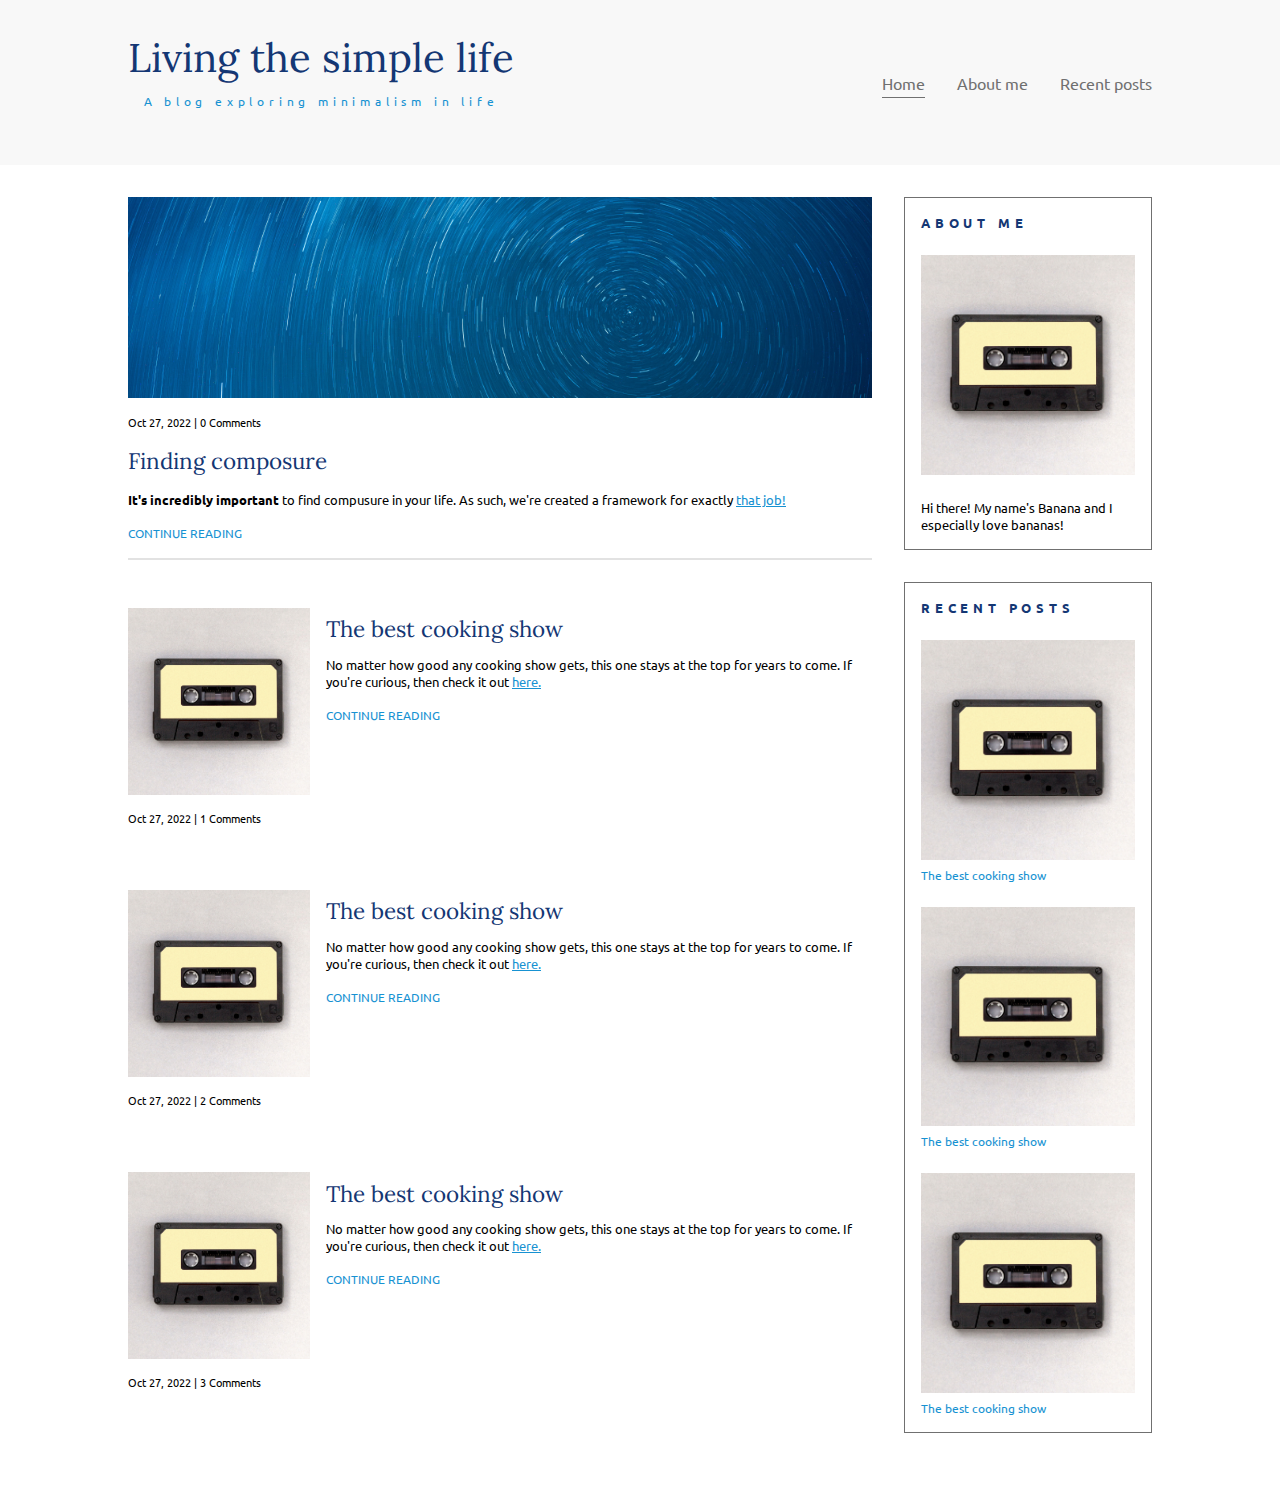
==== index.html @ d50aadb8 "first commit" ====
<!DOCTYPE html>
<html lang="en">

<head>
    <meta charset="UTF-8">
    <meta http-equiv="X-UA-Compatible" content="IE=edge">
    <meta name="viewport" content="width=device-width, initial-scale=1.0">
    <link rel="stylesheet" href="./assets/style.css">
    <title>Navigation</title>
    <!-- GOOGLE FONTS -->
    <link rel="preconnect" href="https://fonts.googleapis.com">
    <link rel="preconnect" href="https://fonts.gstatic.com" crossorigin>
    <link href="https://fonts.googleapis.com/css2?family=Lora&display=swap" rel="stylesheet">
    <link href="https://fonts.googleapis.com/css2?family=Lora&family=Ubuntu&display=swap" rel="stylesheet">
</head>

<body>
    
    <header>
        <div class="container">
            <div class="site-title">
                <h1 class="title">Living the simple life</h1>
                <div class="subtitle">A blog exploring minimalism in life</div>
            </div>
            <nav>
                <ul class="nav-bar">
                    <li><a href="#" class="current-page">Home</a></li>
                    <li><a href="./about-me.html">About me</a></li>
                    <li><a href="./recent-posts.html">Recent posts</a></li>
                </ul>
            </nav>
        </div>
    </header>

    <main>
        <div class="container">
            <div class="posts-list col col-3">
                <div class="featured-post">
                    <img src="./assets/images/background-ocean.jpg" alt="Ocean">
                    <div class="post-info">Oct 27, 2022 | 0 Comments</div>
                    <div class="post-title">Finding composure</div>
                    <div class="post-description"><strong>It's incredibly important</strong> to find compusure in your life. As such, we're created a framework for exactly <a class="post-redirect-link" href="#">that job!</a></div>
                    <div class="read-post">
                        <a href="#" class="post-link">CONTINUE READING</a>
                    </div>
                </div>
                <hr class="divider"></hr>
                <div class="post">
                    <div class="col col-1">
                        <img src="./assets/images/background-tape.jpg" alt="Tape">
                        <div class="post-info">Oct 27, 2022 | 1 Comments</div>
                    </div>
                    <div class="col col-3">
                        <div class="post-title">The best cooking show</div>
                        <div class="post-description">No matter how good any cooking show gets, this one stays at the top for years to come. If you're curious, then check it out <a href="#" class="post-redirect-link">here.</a></div>
                        <div class="read-post">
                            <a href="#" class="post-link">CONTINUE READING</a>
                        </div>
                    </div>
                </div>
                <div class="post">
                    <div class="col col-1">
                        <img src="./assets/images/background-tape.jpg" alt="Tape">
                        <div class="post-info">Oct 27, 2022 | 2 Comments</div>
                    </div>
                    <div class="col col-3">
                        <div class="post-title">The best cooking show</div>
                        <div class="post-description">No matter how good any cooking show gets, this one stays at the top for years to come. If you're curious, then check it out <a href="#" class="post-redirect-link">here.</a></div>
                        <div class="read-post">
                            <a href="#" class="post-link">CONTINUE READING</a>
                        </div>
                    </div>
                </div>
                <div class="post">
                    <div class="col col-1">
                        <img src="./assets/images/background-tape.jpg" alt="Tape">
                        <div class="post-info">Oct 27, 2022 | 3 Comments</div>
                    </div>
                    <div class="col col-3">
                        <div class="post-title">The best cooking show</div>
                        <div class="post-description">No matter how good any cooking show gets, this one stays at the top for years to come. If you're curious, then check it out <a href="#" class="post-redirect-link">here.</a></div>
                        <div class="read-post">
                            <a href="#" class="post-link">CONTINUE READING</a>
                        </div>
                    </div>
                </div>
            </div>
            <div class="side-cards col col-1">
                <div class="card">
                    <p class="card-title">ABOUT ME</p>
                    <img src="./assets/images/background-tape.jpg" alt="Tape">
                    <p>Hi there! My name's Banana and I especially love bananas!</p>
                </div>
                <div class="card">
                    <p class="card-title">RECENT POSTS</p>
                    <div class="card-post">
                        <img src="./assets/images/background-tape.jpg" alt="Tape">
                        <a href="#" class="post-link">The best cooking show</a>
                    </div>
                    <div class="card-post">
                        <img src="./assets/images/background-tape.jpg" alt="Tape">
                        <a href="#" class="post-link">The best cooking show</a>
                    </div>
                    <div class="card-post">
                        <img src="./assets/images/background-tape.jpg" alt="Tape">
                        <a href="#" class="post-link">The best cooking show</a>
                    </div>
                </div>
            </div>
        </div>
    </main>
</body>

</html>
---- assets/style.css ----
:root {
    --white: #F8F8F8;
    --gray: #707070;
    --blue: #1792D2;
    --dark-blue: #143774;
}

* {
    margin: 0;
    padding: 0;
    box-sizing: border-box;
}

.container {
    width: 80%;
    margin: 0 auto;
}

/* HEADER-------------------  */
header {
    background-color: var(--white);
    padding: 2em 0;
}

.site-title {
    text-align: center;
    padding: 0 0 1.5em;
}

.title {
    font-family: 'Lora', serif;
    font-size: 2.5rem;
    font-weight: 400;
    color: var(--dark-blue);
    padding-bottom: 0.25em;
}

.subtitle {
    font-family: 'Ubuntu', sans-serif;
    font-size: .75rem;
    color: var(--blue);
    letter-spacing: 0.4em;
}

ul.nav-bar {
    list-style: none;
    display: flex;
    gap: 2em;
    font-family: 'Ubuntu', sans-serif;
    font-size: 1rem;
    justify-content: center;
}

ul.nav-bar a {
    text-decoration: none;
    color: var(--gray);
    padding: .25em 0;
}

ul.nav-bar a:hover {
    color: var(--blue)
}

.current-page {
    border-bottom: 1px solid var(--gray);
}

.current-page:hover {
    color: var(--gray) !important;
}
/* -------------------HEADER  */

/* COLUMNS (4-col design)-------------- */

.col-1 {
    width: 25%;
}

.col-2 {
    width: 50%;
}

.col-3 {
    width: 75%;
}

/* --------------COLUMNS (4-col design) */

/* POSTS-------------- */
main .container {
    display: flex;
    gap: 2rem;
    padding: 2em 0;
}

main .container img {
    width: 100%;
}

.divider {
    border: 1px solid var(--gray);
    opacity: 20%;
    margin: 1em 0;
}

.featured-post {
    display: flex;
    flex-direction: column;
    gap: 1em;
}

.post {
    display: flex;
    gap: 1em;
    margin-bottom: 2em;
}

.post *{
    margin-top: 1em;
}


.post-info, .post-description, .post-link {
    font-family: 'Ubuntu', sans-serif;
}

.post-info {
    font-size: .7rem;
}

.post-title {
    font-size: 1.4rem;
    color: var(--dark-blue);
    font-family: 'Lora', serif;
}

.post-description {
    font-size: .8rem;
}

.post-redirect-link {
    color: var(--blue);
}

.post-link {
    color: var(--blue);
    font-size: .75rem;
    text-decoration: none;
}
/* --------------POSTS */

/* SIDE CARDS---------------- */
.card {
    display: flex;
    flex-direction: column;
    gap: 1.5em;
    font-family: 'Ubuntu', sans-serif;
    padding: 1em;
    margin-bottom: 2em;
    border: .1em solid var(--gray);
}

.card-post img {
    width: 100%;
}

.card-title {
    color: var(--dark-blue);
    letter-spacing: .3rem;
    font-weight: 700;
}

.card p {
    font-size: .8rem;
}
/* ----------------SIDE CARDS */


/* MEDIA QUERIES */

@media (min-width: 960px) {
    header .container {
        display: flex;
        align-items: center;
        justify-content: space-between;
    }
}

@media (max-width: 675px) {
    ul.nav-bar {
        flex-direction: column;
        align-items: center;
    }

    header .subtitle {
        letter-spacing: 0.1rem;
    }
}
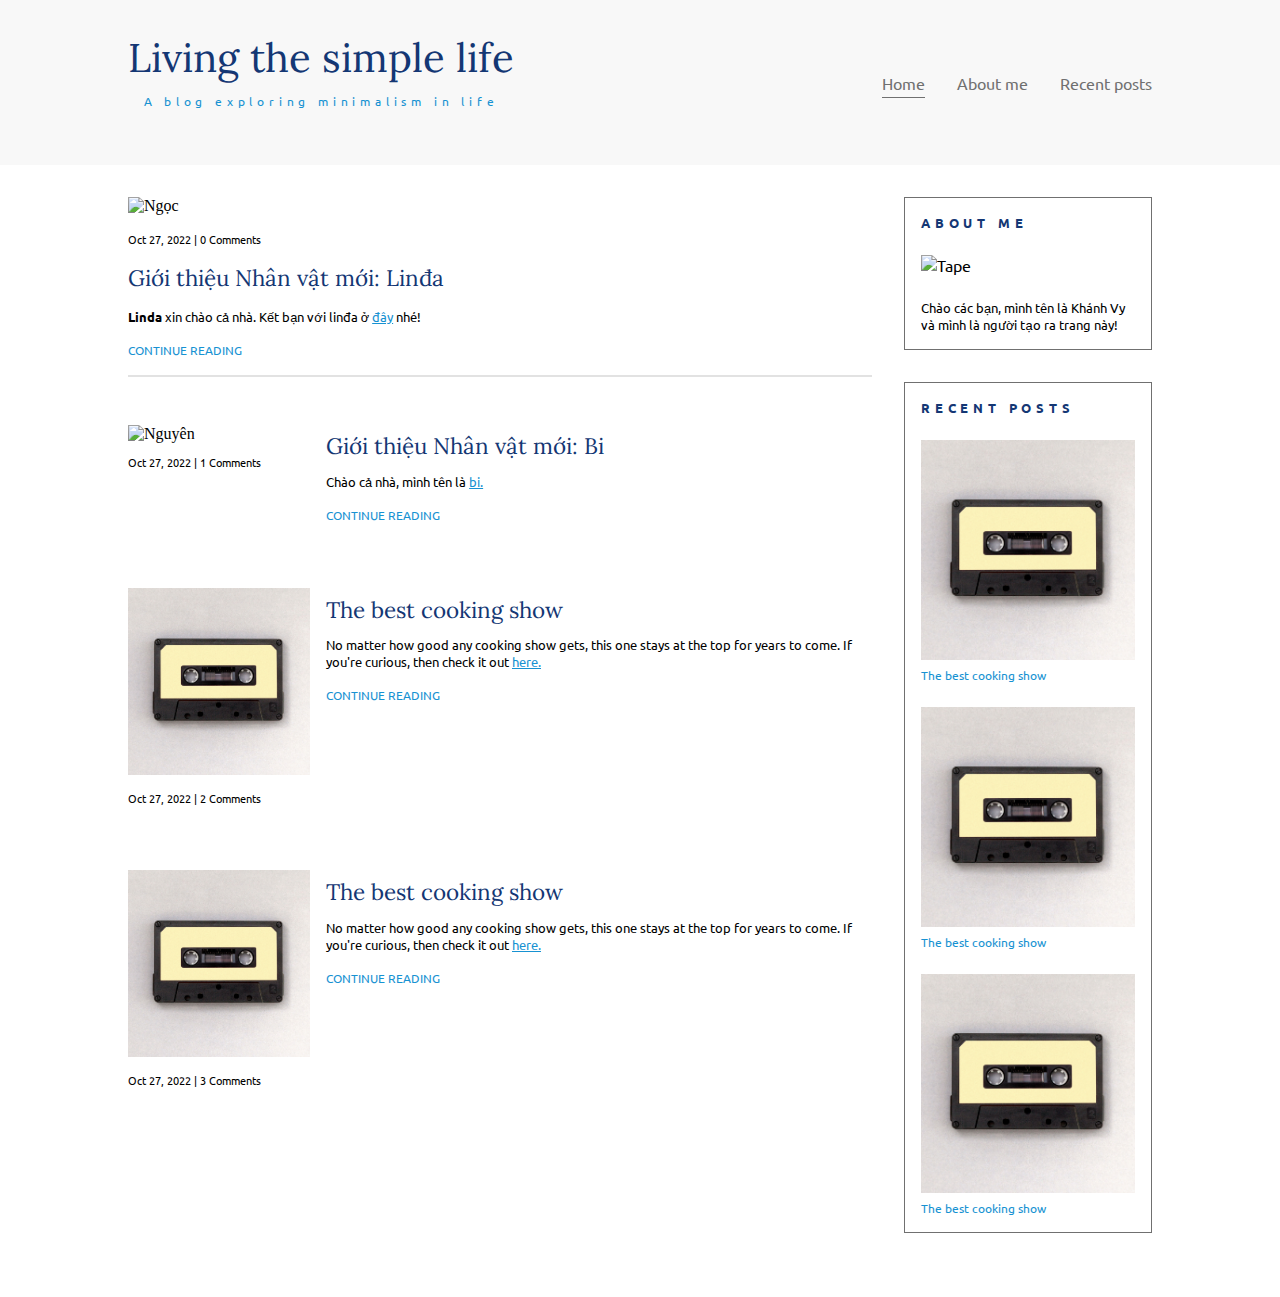
==== commit 944a8dda: "add posts" ====
--- a/index.html
+++ b/index.html
@@ -36,10 +36,10 @@
         <div class="container">
             <div class="posts-list col col-3">
                 <div class="featured-post">
-                    <img src="./assets/images/background-ocean.jpg" alt="Ocean">
+                    <img src="./assets/images/ngoc.jpg" alt="Ngọc">
                     <div class="post-info">Oct 27, 2022 | 0 Comments</div>
-                    <div class="post-title">Finding composure</div>
-                    <div class="post-description"><strong>It's incredibly important</strong> to find compusure in your life. As such, we're created a framework for exactly <a class="post-redirect-link" href="#">that job!</a></div>
+                    <div class="post-title">Giới thiệu Nhân vật mới: Linđa</div>
+                    <div class="post-description"><strong>Linda</strong> xin chào cả nhà. Kết bạn với linđa ở <a class="post-redirect-link" href="#">đây</a> nhé!</div>
                     <div class="read-post">
                         <a href="#" class="post-link">CONTINUE READING</a>
                     </div>
@@ -47,12 +47,12 @@
                 <hr class="divider"></hr>
                 <div class="post">
                     <div class="col col-1">
-                        <img src="./assets/images/background-tape.jpg" alt="Tape">
+                        <img src="./assets/images/nguyen.jpg" alt="Nguyên">
                         <div class="post-info">Oct 27, 2022 | 1 Comments</div>
                     </div>
                     <div class="col col-3">
-                        <div class="post-title">The best cooking show</div>
-                        <div class="post-description">No matter how good any cooking show gets, this one stays at the top for years to come. If you're curious, then check it out <a href="#" class="post-redirect-link">here.</a></div>
+                        <div class="post-title">Giới thiệu Nhân vật mới: Bi</div>
+                        <div class="post-description">Chào cả nhà, mình tên là <a href="#" class="post-redirect-link">bi.</a></div>
                         <div class="read-post">
                             <a href="#" class="post-link">CONTINUE READING</a>
                         </div>
@@ -88,8 +88,8 @@
             <div class="side-cards col col-1">
                 <div class="card">
                     <p class="card-title">ABOUT ME</p>
-                    <img src="./assets/images/background-tape.jpg" alt="Tape">
-                    <p>Hi there! My name's Banana and I especially love bananas!</p>
+                    <img src="./assets/images/about-me.JPG" alt="Tape">
+                    <p>Chào các bạn, mình tên là Khánh Vy và mình là người tạo ra trang này!</p>
                 </div>
                 <div class="card">
                     <p class="card-title">RECENT POSTS</p>
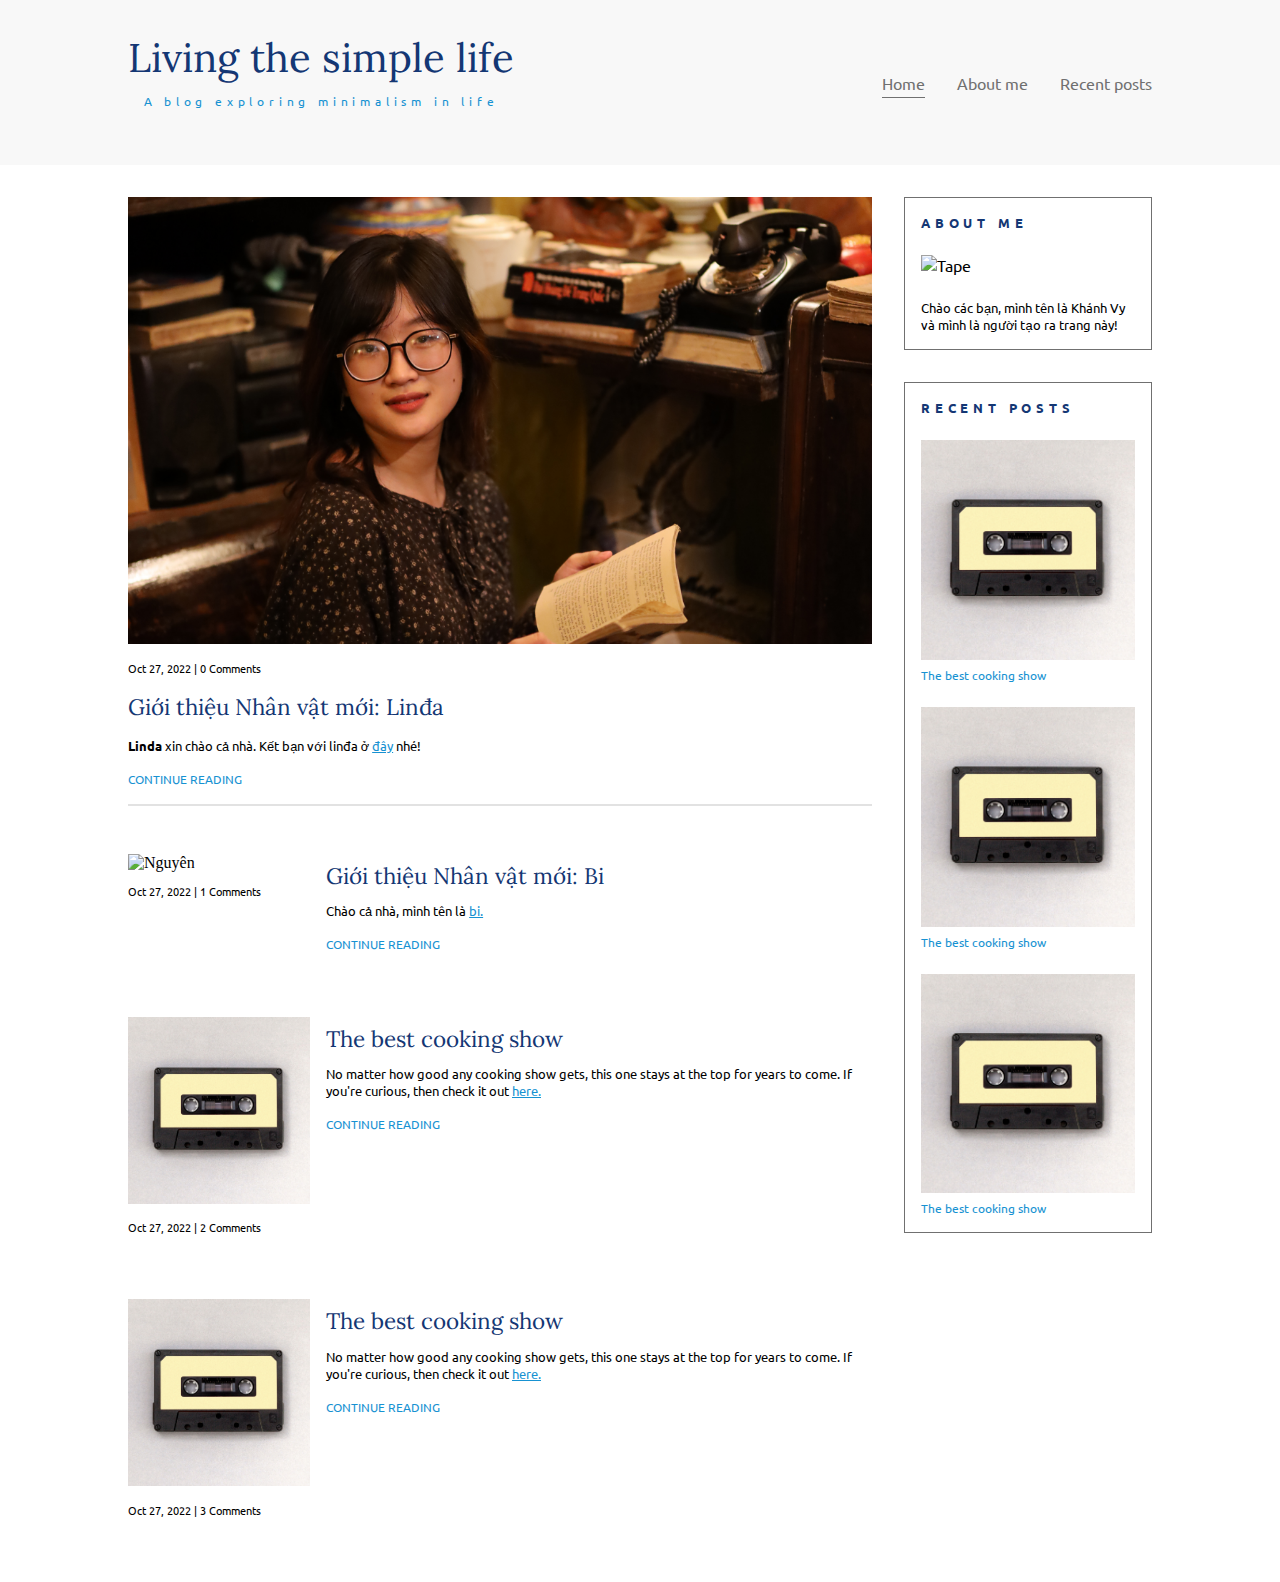
==== commit 7b9ecba7: "change jpg ending" ====
--- a/index.html
+++ b/index.html
@@ -36,7 +36,7 @@
         <div class="container">
             <div class="posts-list col col-3">
                 <div class="featured-post">
-                    <img src="./assets/images/ngoc.jpg" alt="Ngọc">
+                    <img src="./assets/images/ngoc.JPG" alt="Ngọc">
                     <div class="post-info">Oct 27, 2022 | 0 Comments</div>
                     <div class="post-title">Giới thiệu Nhân vật mới: Linđa</div>
                     <div class="post-description"><strong>Linda</strong> xin chào cả nhà. Kết bạn với linđa ở <a class="post-redirect-link" href="#">đây</a> nhé!</div>
@@ -47,7 +47,7 @@
                 <hr class="divider"></hr>
                 <div class="post">
                     <div class="col col-1">
-                        <img src="./assets/images/nguyen.jpg" alt="Nguyên">
+                        <img src="./assets/images/nguyen.JPG" alt="Nguyên">
                         <div class="post-info">Oct 27, 2022 | 1 Comments</div>
                     </div>
                     <div class="col col-3">
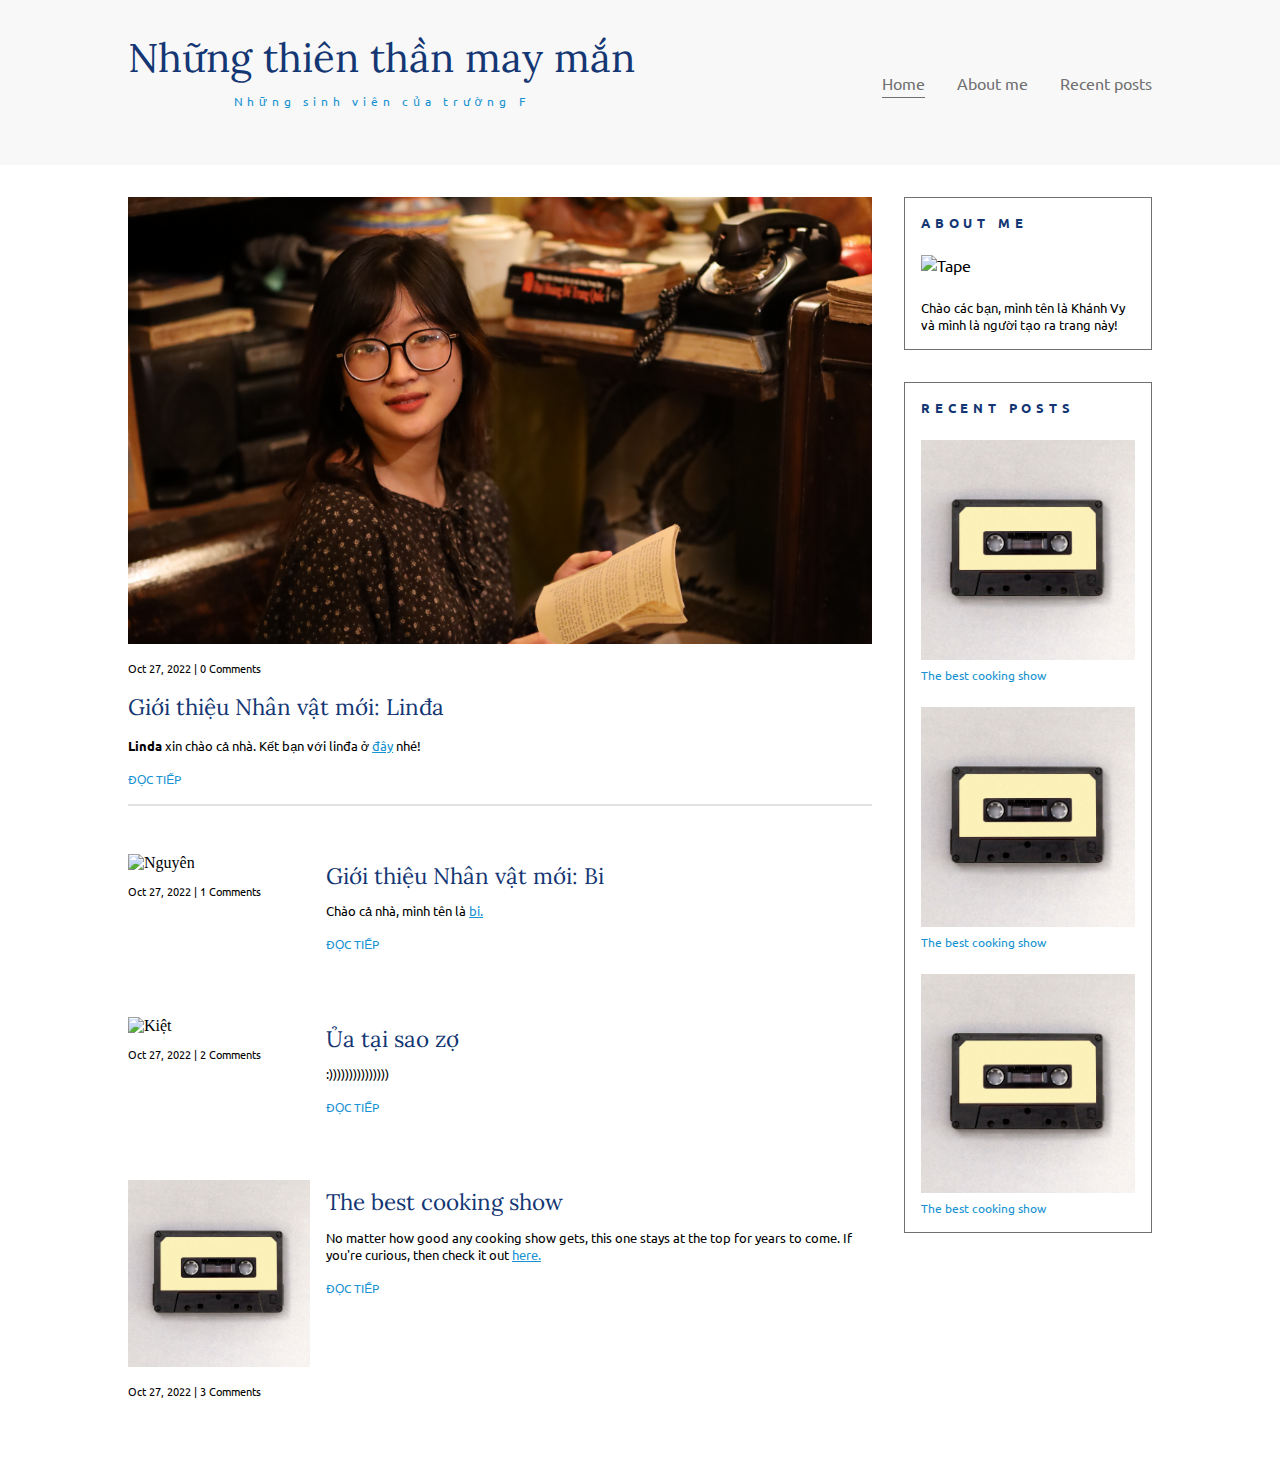
==== commit 2199d181: "viet hóa" ====
--- a/index.html
+++ b/index.html
@@ -19,8 +19,8 @@
     <header>
         <div class="container">
             <div class="site-title">
-                <h1 class="title">Living the simple life</h1>
-                <div class="subtitle">A blog exploring minimalism in life</div>
+                <h1 class="title">Những thiên thần may mắn</h1>
+                <div class="subtitle">Những sinh viên của trường F</div>
             </div>
             <nav>
                 <ul class="nav-bar">
@@ -41,7 +41,7 @@
                     <div class="post-title">Giới thiệu Nhân vật mới: Linđa</div>
                     <div class="post-description"><strong>Linda</strong> xin chào cả nhà. Kết bạn với linđa ở <a class="post-redirect-link" href="#">đây</a> nhé!</div>
                     <div class="read-post">
-                        <a href="#" class="post-link">CONTINUE READING</a>
+                        <a href="#" class="post-link">ĐỌC TIẾP</a>
                     </div>
                 </div>
                 <hr class="divider"></hr>
@@ -54,20 +54,20 @@
                         <div class="post-title">Giới thiệu Nhân vật mới: Bi</div>
                         <div class="post-description">Chào cả nhà, mình tên là <a href="#" class="post-redirect-link">bi.</a></div>
                         <div class="read-post">
-                            <a href="#" class="post-link">CONTINUE READING</a>
+                            <a href="#" class="post-link">ĐỌC TIẾP</a>
                         </div>
                     </div>
                 </div>
                 <div class="post">
                     <div class="col col-1">
-                        <img src="./assets/images/background-tape.jpg" alt="Tape">
+                        <img src="./assets/images/kiet.JPG" alt="Kiệt">
                         <div class="post-info">Oct 27, 2022 | 2 Comments</div>
                     </div>
                     <div class="col col-3">
-                        <div class="post-title">The best cooking show</div>
-                        <div class="post-description">No matter how good any cooking show gets, this one stays at the top for years to come. If you're curious, then check it out <a href="#" class="post-redirect-link">here.</a></div>
+                        <div class="post-title">Ủa tại sao zợ</div>
+                        <div class="post-description">:)))))))))))))))</div>
                         <div class="read-post">
-                            <a href="#" class="post-link">CONTINUE READING</a>
+                            <a href="#" class="post-link">ĐỌC TIẾP</a>
                         </div>
                     </div>
                 </div>
@@ -80,7 +80,7 @@
                         <div class="post-title">The best cooking show</div>
                         <div class="post-description">No matter how good any cooking show gets, this one stays at the top for years to come. If you're curious, then check it out <a href="#" class="post-redirect-link">here.</a></div>
                         <div class="read-post">
-                            <a href="#" class="post-link">CONTINUE READING</a>
+                            <a href="#" class="post-link">ĐỌC TIẾP</a>
                         </div>
                     </div>
                 </div>
